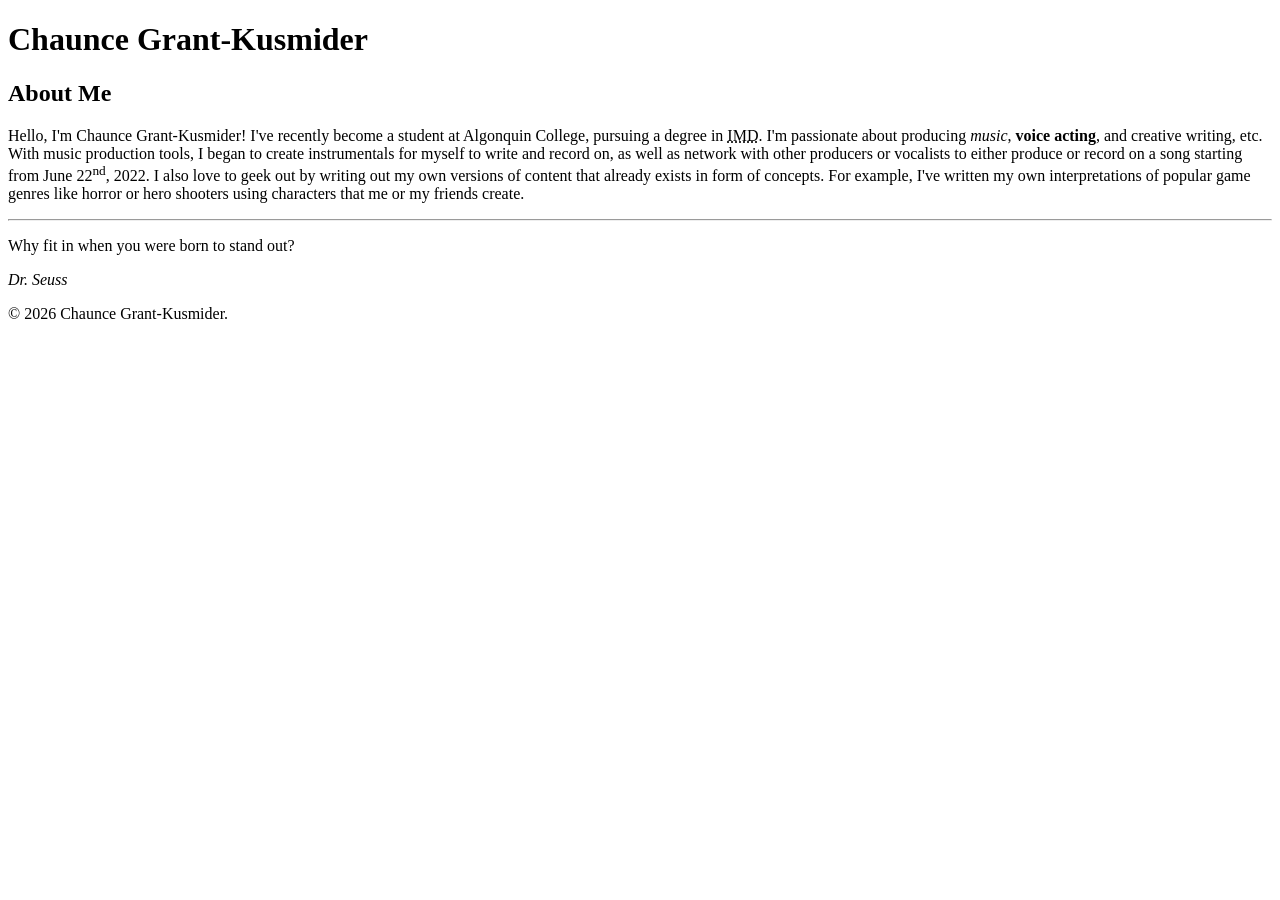
==== html-assignment/index.html @ eb97e4af "reverted some changes" ====
<!DOCTYPE html>
<html lang="en">
<head>
    <meta charset="UTF-8">
    <meta name="viewport" content="width=device-width, initial-scale=1.0">
    <title>HTML Assignment</title>
</head>
<body>
    <header>
        <h1>Chaunce Grant-Kusmider</h1>
    </header>
    <article><h2>About Me</h2>
        <p>Hello, I'm Chaunce Grant-Kusmider! I've recently become a student at Algonquin College, pursuing a degree in <abbr title="Interactive Media Design">IMD</abbr>. I'm passionate about producing <em>music</em>, <strong>voice acting</strong>, and creative writing, etc. With music production tools, I began to create instrumentals for myself to write and record on, as well as network with other producers or vocalists to either produce or record on a song starting from June 22<sup>nd</sup>, 2022. I also love to geek out by writing out my own versions of content that already exists in form of concepts. For example, I've written my own interpretations of popular game genres like horror or hero shooters using characters that me or my friends create.</p>
    </article>
<hr>
<p>Why fit in when you were born to stand out?</p> <cite>Dr. Seuss</cite>


<footer>
        <p>&copy; 2026 Chaunce Grant-Kusmider.</p>
    </footer>


    
</body>
</html>
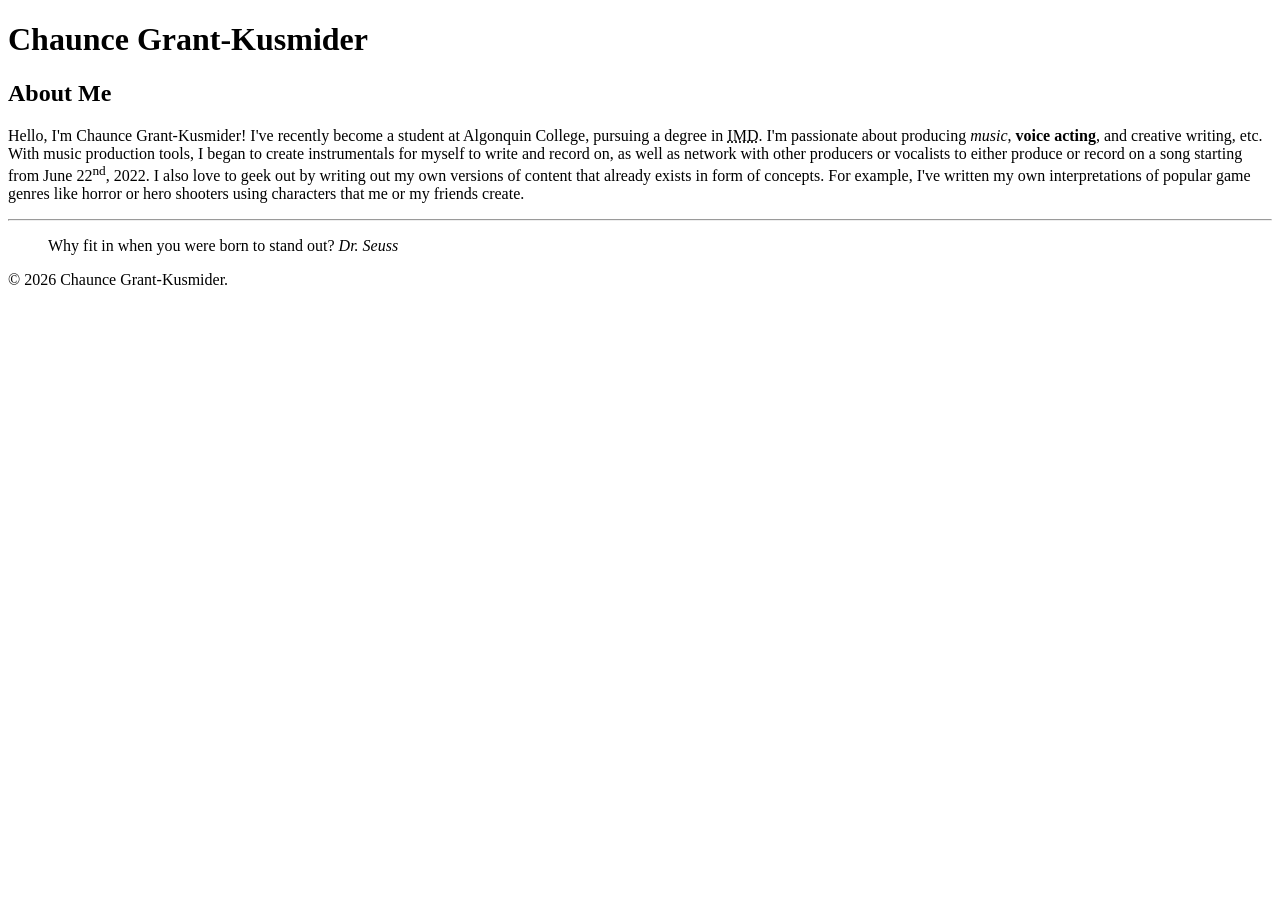
==== commit 9a16bac5: "Tweaked Photo Related code and file paths" ====
--- a/html-assignment/index.html
+++ b/html-assignment/index.html
@@ -13,7 +13,7 @@
         <p>Hello, I'm Chaunce Grant-Kusmider! I've recently become a student at Algonquin College, pursuing a degree in <abbr title="Interactive Media Design">IMD</abbr>. I'm passionate about producing <em>music</em>, <strong>voice acting</strong>, and creative writing, etc. With music production tools, I began to create instrumentals for myself to write and record on, as well as network with other producers or vocalists to either produce or record on a song starting from June 22<sup>nd</sup>, 2022. I also love to geek out by writing out my own versions of content that already exists in form of concepts. For example, I've written my own interpretations of popular game genres like horror or hero shooters using characters that me or my friends create.</p>
     </article>
 <hr>
-<p>Why fit in when you were born to stand out?</p> <cite>Dr. Seuss</cite>
+<blockquote>Why fit in when you were born to stand out? <cite>Dr. Seuss</cite></blockquote>
 
 
 <footer>
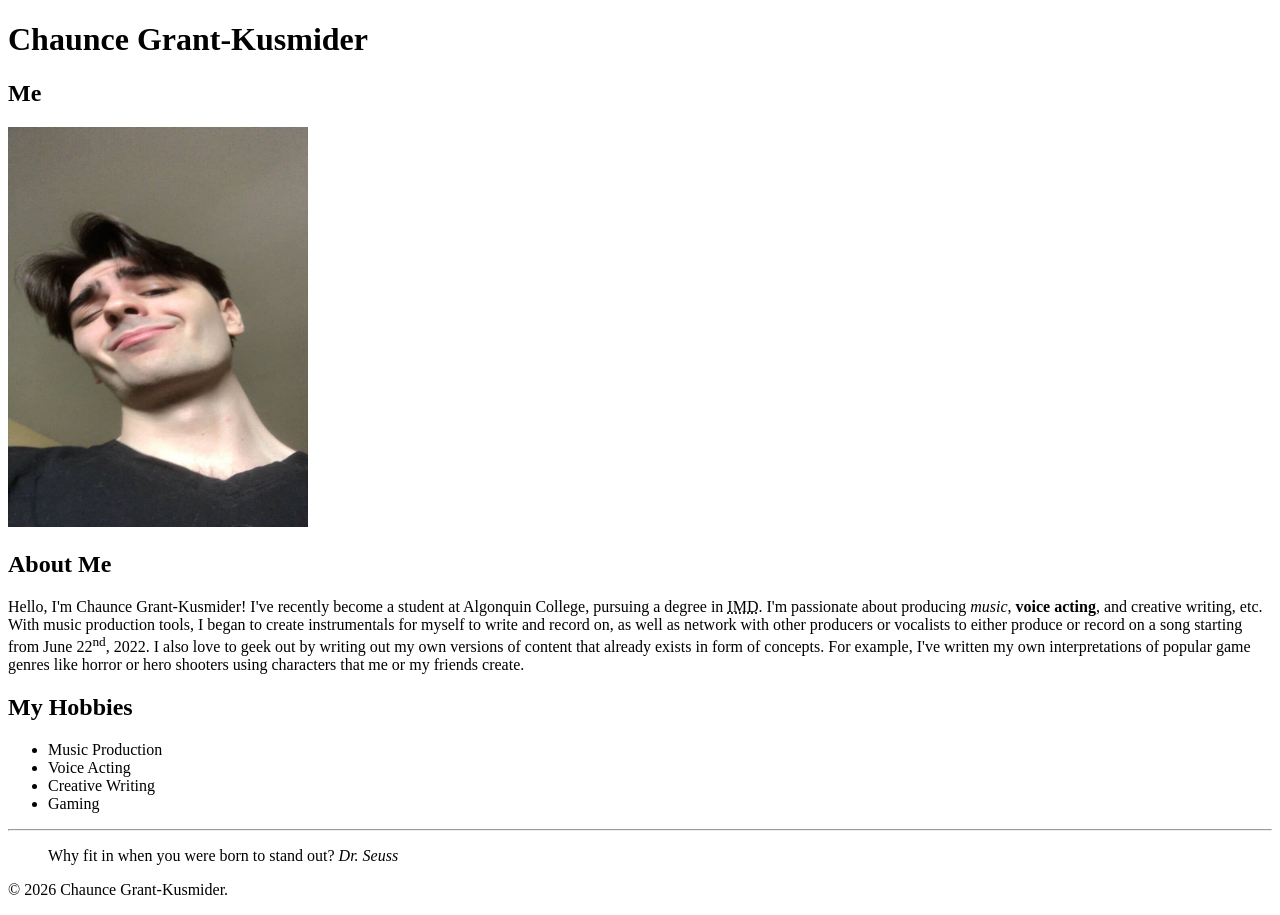
==== commit 1a070c9e: "Added selfie image & my hobbies list" ====
--- a/html-assignment/index.html
+++ b/html-assignment/index.html
@@ -9,12 +9,26 @@
     <header>
         <h1>Chaunce Grant-Kusmider</h1>
     </header>
+     <section>
+            <h2>Me</h2>
+            <article>
+                <img src="/images/chauncegk.jpg" alt="Chaunce Grant-Kusmider" title="Chaunce Grant-Kusmider" width="300" height="400">
+            </article>
+        </section>
     <article><h2>About Me</h2>
         <p>Hello, I'm Chaunce Grant-Kusmider! I've recently become a student at Algonquin College, pursuing a degree in <abbr title="Interactive Media Design">IMD</abbr>. I'm passionate about producing <em>music</em>, <strong>voice acting</strong>, and creative writing, etc. With music production tools, I began to create instrumentals for myself to write and record on, as well as network with other producers or vocalists to either produce or record on a song starting from June 22<sup>nd</sup>, 2022. I also love to geek out by writing out my own versions of content that already exists in form of concepts. For example, I've written my own interpretations of popular game genres like horror or hero shooters using characters that me or my friends create.</p>
     </article>
+
+    <article>
+        <h2>My Hobbies</h2>
+        <ul>
+            <li>Music Production</li>
+            <li>Voice Acting</li>
+            <li>Creative Writing</li>
+            <li>Gaming</li>
+        </ul>
 <hr>
 <blockquote>Why fit in when you were born to stand out? <cite>Dr. Seuss</cite></blockquote>
-
 
 <footer>
         <p>&copy; 2026 Chaunce Grant-Kusmider.</p>
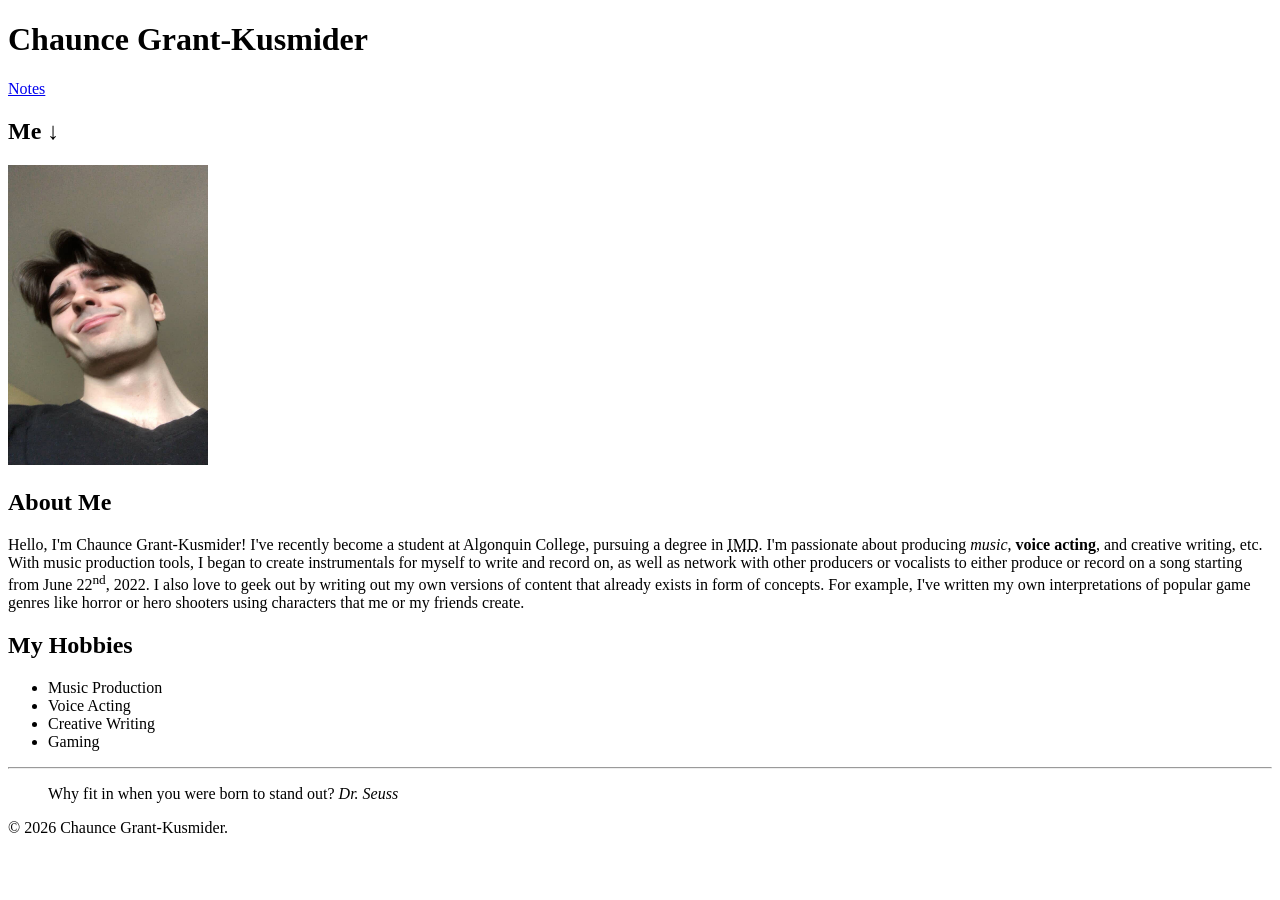
==== commit ecc4d54a: "Added Notes page, Listed 5 htmls I've learned this class, finished" ====
--- a/html-assignment/index.html
+++ b/html-assignment/index.html
@@ -10,9 +10,10 @@
         <h1>Chaunce Grant-Kusmider</h1>
     </header>
      <section>
-            <h2>Me</h2>
+        <a href="notes.html">Notes</a>
+            <h2>Me &darr;</h2>
             <article>
-                <img src="/images/chauncegk.jpg" alt="Chaunce Grant-Kusmider" title="Chaunce Grant-Kusmider" width="300" height="400">
+                <img src="/images/chauncegk.jpg" alt="Chaunce Grant-Kusmider" title="Chaunce Grant-Kusmider" width="200" height="300">
             </article>
         </section>
     <article><h2>About Me</h2>
@@ -27,6 +28,7 @@
             <li>Creative Writing</li>
             <li>Gaming</li>
         </ul>
+        </article>
 <hr>
 <blockquote>Why fit in when you were born to stand out? <cite>Dr. Seuss</cite></blockquote>
 
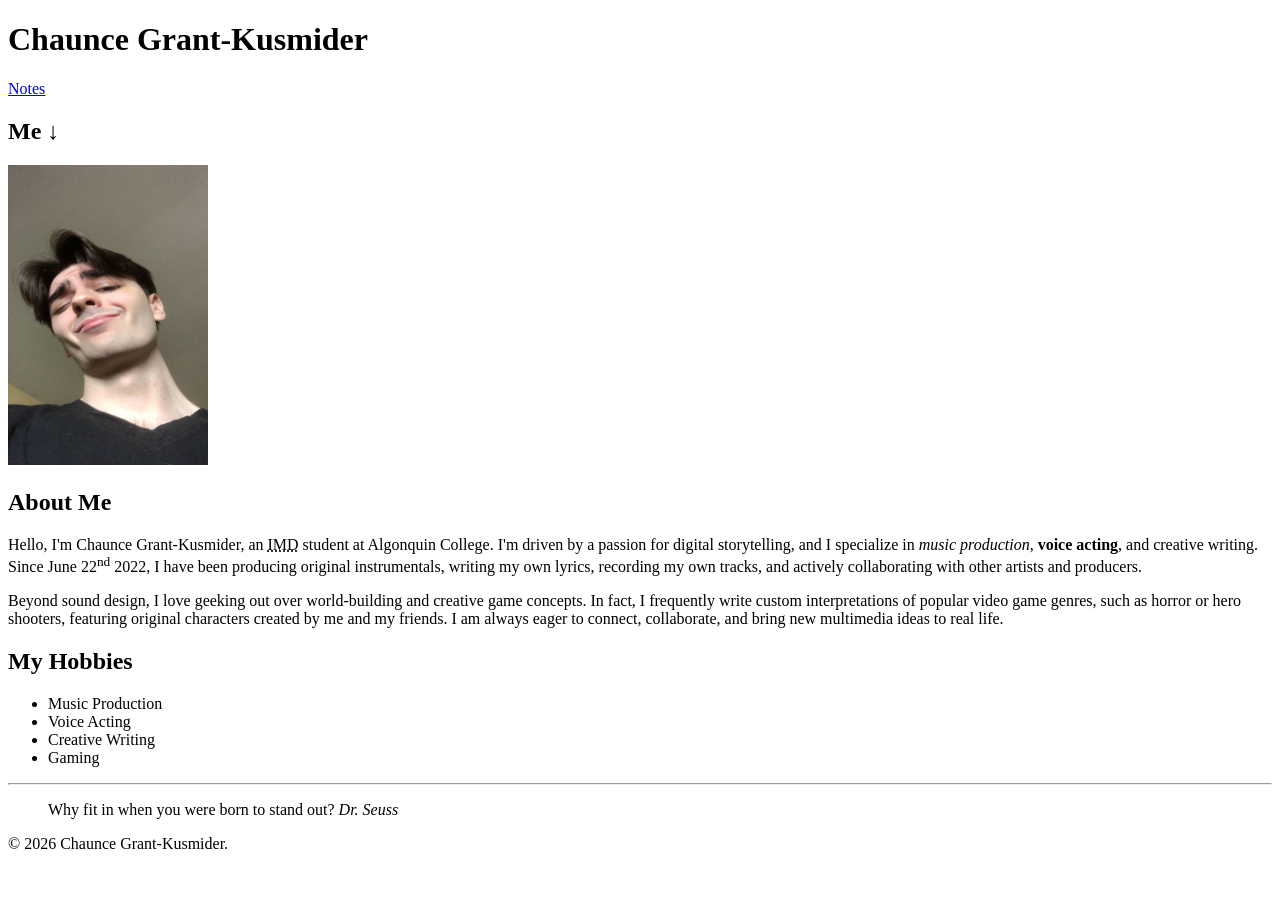
==== commit f4ea6c67: "Read feedback & tweaked About Me Paragraphs" ====
--- a/html-assignment/index.html
+++ b/html-assignment/index.html
@@ -4,6 +4,7 @@
     <meta charset="UTF-8">
     <meta name="viewport" content="width=device-width, initial-scale=1.0">
     <title>HTML Assignment</title>
+    <link rel="stylesheet" href="css/main.css">
 </head>
 <body>
     <header>
@@ -17,7 +18,8 @@
             </article>
         </section>
     <article><h2>About Me</h2>
-        <p>Hello, I'm Chaunce Grant-Kusmider! I've recently become a student at Algonquin College, pursuing a degree in <abbr title="Interactive Media Design">IMD</abbr>. I'm passionate about producing <em>music</em>, <strong>voice acting</strong>, and creative writing, etc. With music production tools, I began to create instrumentals for myself to write and record on, as well as network with other producers or vocalists to either produce or record on a song starting from June 22<sup>nd</sup>, 2022. I also love to geek out by writing out my own versions of content that already exists in form of concepts. For example, I've written my own interpretations of popular game genres like horror or hero shooters using characters that me or my friends create.</p>
+        <p>Hello, I'm Chaunce Grant-Kusmider, an <abbr title="Interactive Media Design">IMD</abbr> student at Algonquin College. I'm driven by a passion for digital storytelling, and I specialize in <em>music production</em>, <strong>voice acting</strong>, and creative writing. Since June 22<sup>nd</sup> 2022, I have been producing original instrumentals, writing my own lyrics, recording my own tracks, and actively collaborating with other artists and producers. </p>
+        <p>Beyond sound design, I love geeking out over world-building and creative game concepts. In fact, I frequently write custom interpretations of popular video game genres, such as horror or hero shooters, featuring original characters created by me and my friends. I am always eager to connect, collaborate, and bring new multimedia ideas to real life.</p>
     </article>
 
     <article>
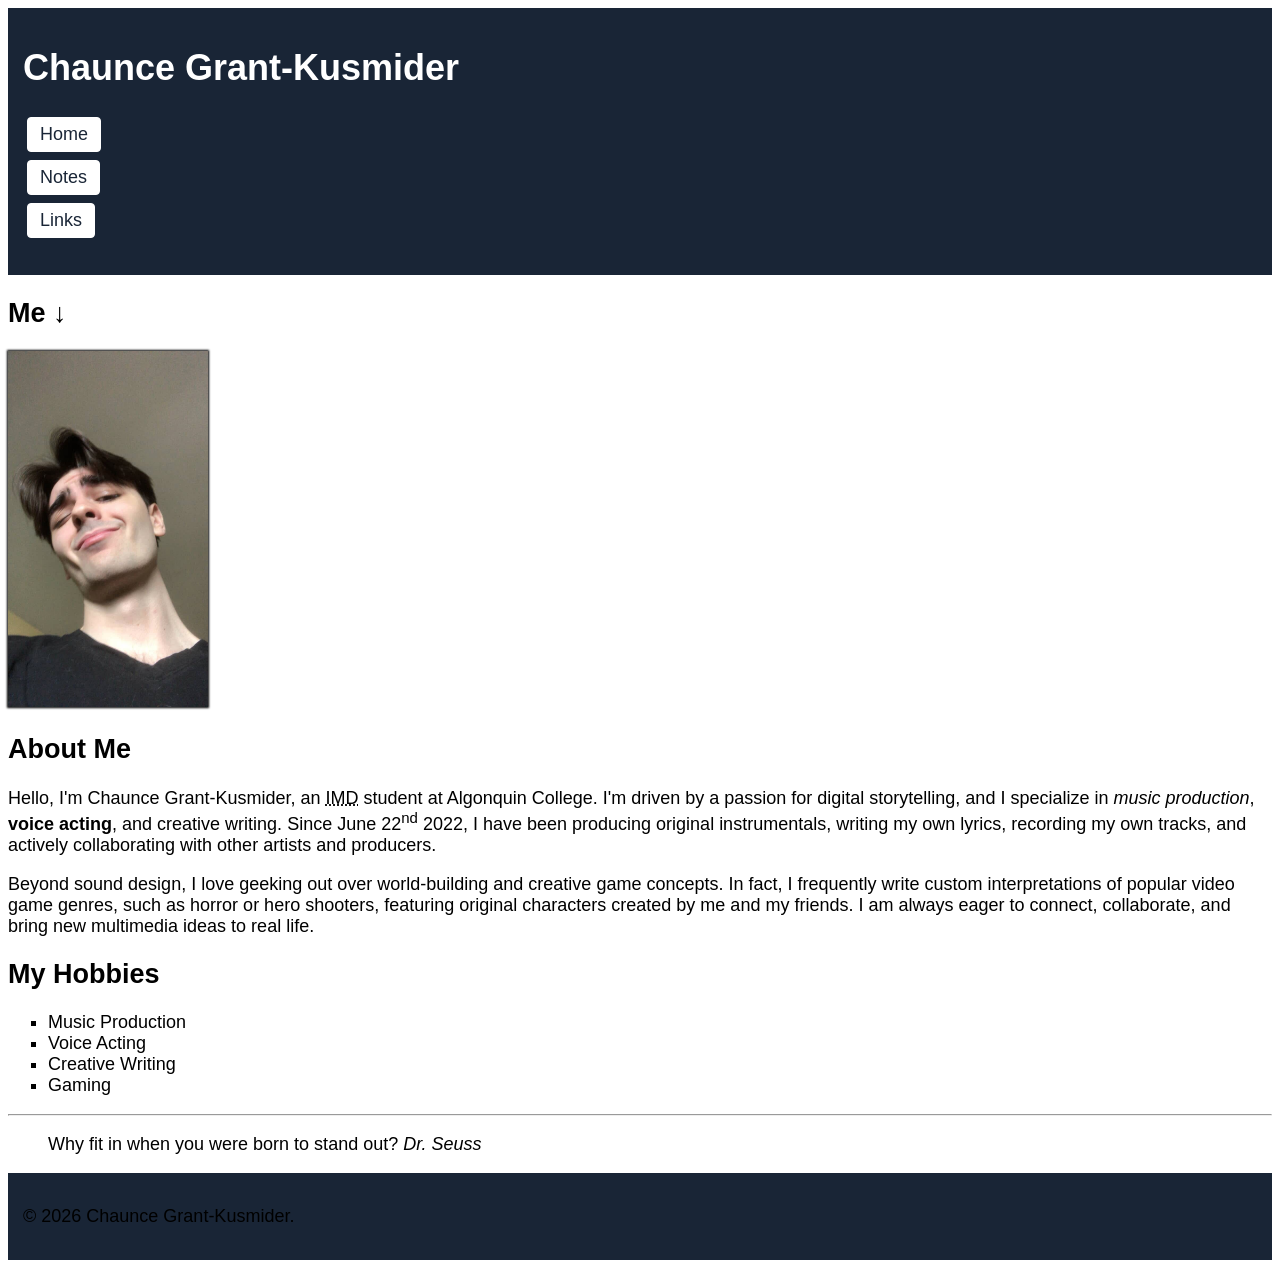
==== commit 9529d5b6: "Finished Assignment (Reworked About Me, Lists, Links, Styled CSS, etc.)" ====
--- a/html-assignment/index.html
+++ b/html-assignment/index.html
@@ -7,16 +7,30 @@
     <link rel="stylesheet" href="css/main.css">
 </head>
 <body>
+
     <header>
-        <h1>Chaunce Grant-Kusmider</h1>
+
+        <h1 class="site-title">Chaunce Grant-Kusmider</h1>
+
+        <nav>
+            <ul style="list-style-type: none;">
+                <li><a href="#">Home</a></li>
+                <li><a href="notes.html">Notes</a></li>
+                <li><a href="https://linktr.ee/biggamario">Links</a></li>
+            </ul>
+        </nav>
     </header>
+
+    <main>
+
      <section>
-        <a href="notes.html">Notes</a>
             <h2>Me &darr;</h2>
             <article>
-                <img src="/images/chauncegk.jpg" alt="Chaunce Grant-Kusmider" title="Chaunce Grant-Kusmider" width="200" height="300">
+                <img id="my-image" src="/images/chauncegk.jpg" alt="Chaunce Grant-Kusmider" title="Chaunce Grant-Kusmider" width="200" height="300">
             </article>
         </section>
+    </main>
+
     <article><h2>About Me</h2>
         <p>Hello, I'm Chaunce Grant-Kusmider, an <abbr title="Interactive Media Design">IMD</abbr> student at Algonquin College. I'm driven by a passion for digital storytelling, and I specialize in <em>music production</em>, <strong>voice acting</strong>, and creative writing. Since June 22<sup>nd</sup> 2022, I have been producing original instrumentals, writing my own lyrics, recording my own tracks, and actively collaborating with other artists and producers. </p>
         <p>Beyond sound design, I love geeking out over world-building and creative game concepts. In fact, I frequently write custom interpretations of popular video game genres, such as horror or hero shooters, featuring original characters created by me and my friends. I am always eager to connect, collaborate, and bring new multimedia ideas to real life.</p>
@@ -24,7 +38,7 @@
 
     <article>
         <h2>My Hobbies</h2>
-        <ul>
+        <ul style="list-style-type: square;">
             <li>Music Production</li>
             <li>Voice Acting</li>
             <li>Creative Writing</li>
--- a/html-assignment/css/main.css
+++ b/html-assignment/css/main.css
@@ -0,0 +1,43 @@
+body {
+    font-family: Arial, sans-serif;
+    font-size: 18px;
+}
+
+header, footer {
+    background-color: #192536;
+    padding: 15px;
+}
+
+.site-title {
+    color:white;
+}
+
+#my-image {
+    box-shadow: 0 0 2px 1px black;
+    max-width: 100%;
+    height: auto;
+}
+
+main ul {
+    list-style-type: square;
+}
+
+main ul li:nth-child(odd) {
+    background-color: #ec0a0a;
+}
+
+nav ul {
+    list-style-type: none;
+    padding: 0;
+}
+
+nav a {
+    text-decoration: none;
+    background-color: white;
+    border: 1px solid white;
+    color: #192536;
+    padding: 6px 12px;
+    display: inline-block;
+    margin: 4px;
+    border-radius: 4px;
+}
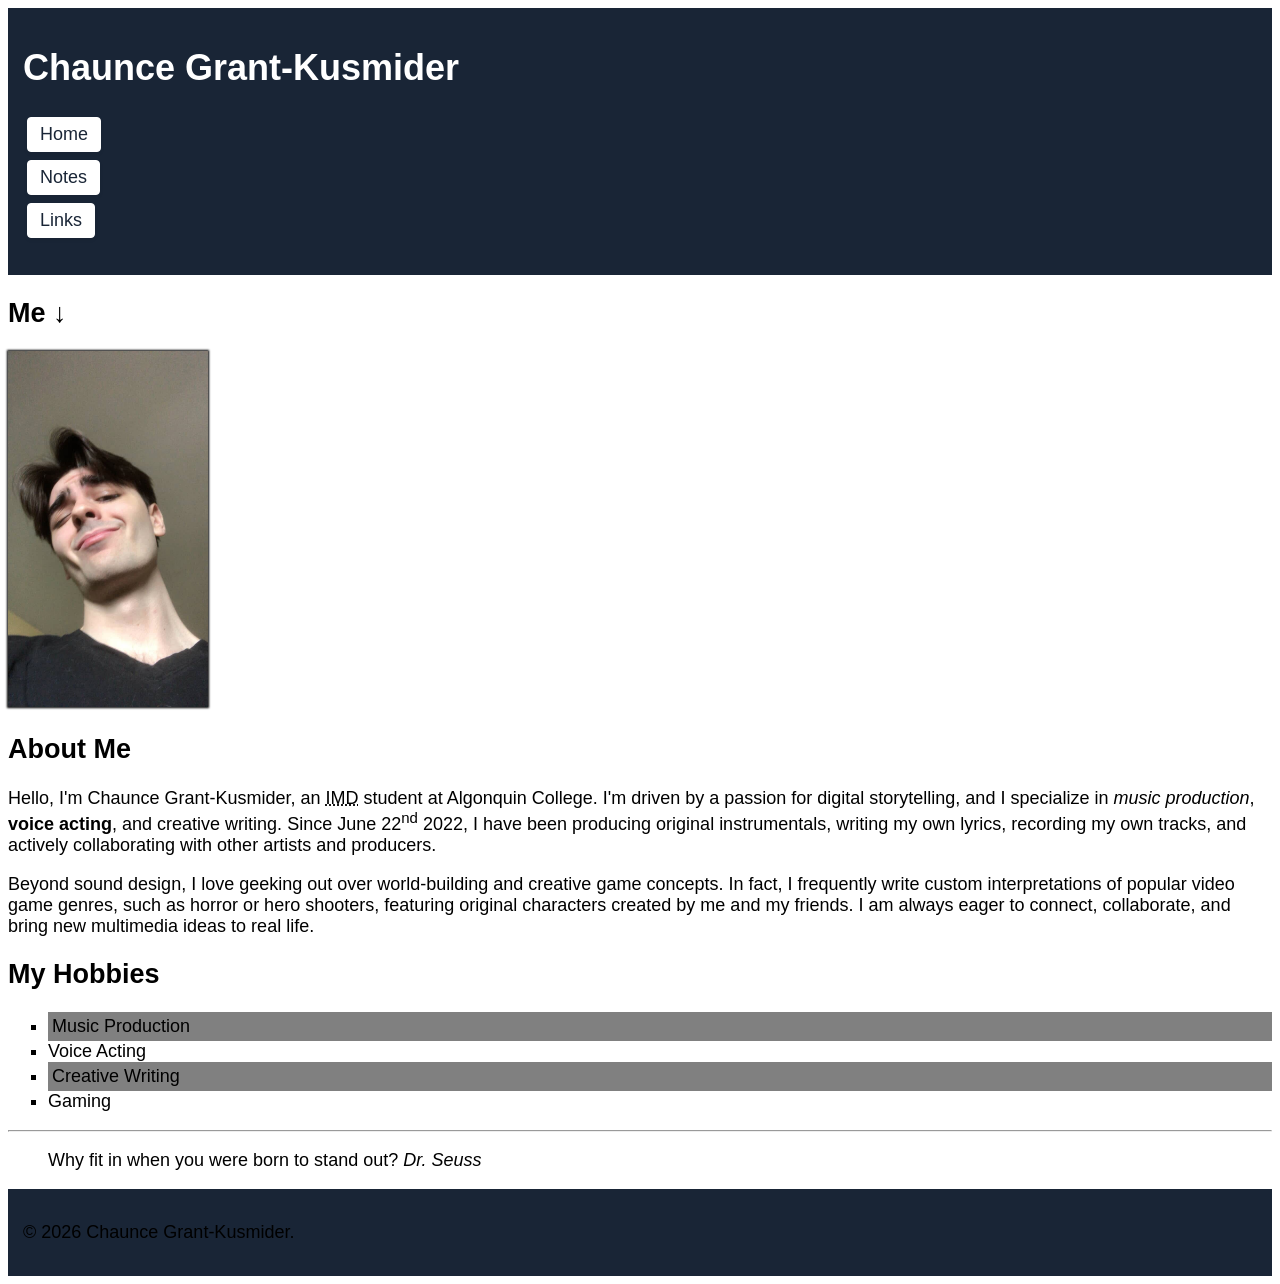
==== commit c4e86181: "Fixed all feedback given" ====
--- a/html-assignment/index.html
+++ b/html-assignment/index.html
@@ -26,7 +26,7 @@
      <section>
             <h2>Me &darr;</h2>
             <article>
-                <img id="my-image" src="/images/chauncegk.jpg" alt="Chaunce Grant-Kusmider" title="Chaunce Grant-Kusmider" width="200" height="300">
+                <img id="my-image" src="images/chauncegk.jpg" alt="Chaunce Grant-Kusmider" title="Chaunce Grant-Kusmider" width="200" height="300">
             </article>
         </section>
     </main>
@@ -38,7 +38,7 @@
 
     <article>
         <h2>My Hobbies</h2>
-        <ul style="list-style-type: square;">
+        <ul class="hobbies-list">
             <li>Music Production</li>
             <li>Voice Acting</li>
             <li>Creative Writing</li>
--- a/html-assignment/css/main.css
+++ b/html-assignment/css/main.css
@@ -40,4 +40,22 @@
     display: inline-block;
     margin: 4px;
     border-radius: 4px;
-}+    box-shadow: 0 2px 4px rgba(0, 0, 0, 0.05);
+    transition: transform 0.2s ease, box-shadow 0.2s ease;
+}
+
+nav a:hover, nav a:focus {
+    background-color: gray;
+    transform: translateY(-3px);
+    box-shadow: 0 4px 8px rgba(0, 0, 0, 0.1)
+}
+
+
+.hobbies-list {
+    list-style: square;
+}
+
+.hobbies-list li:nth-child(odd) {
+background-color: gray;
+padding: 4px;
+}
